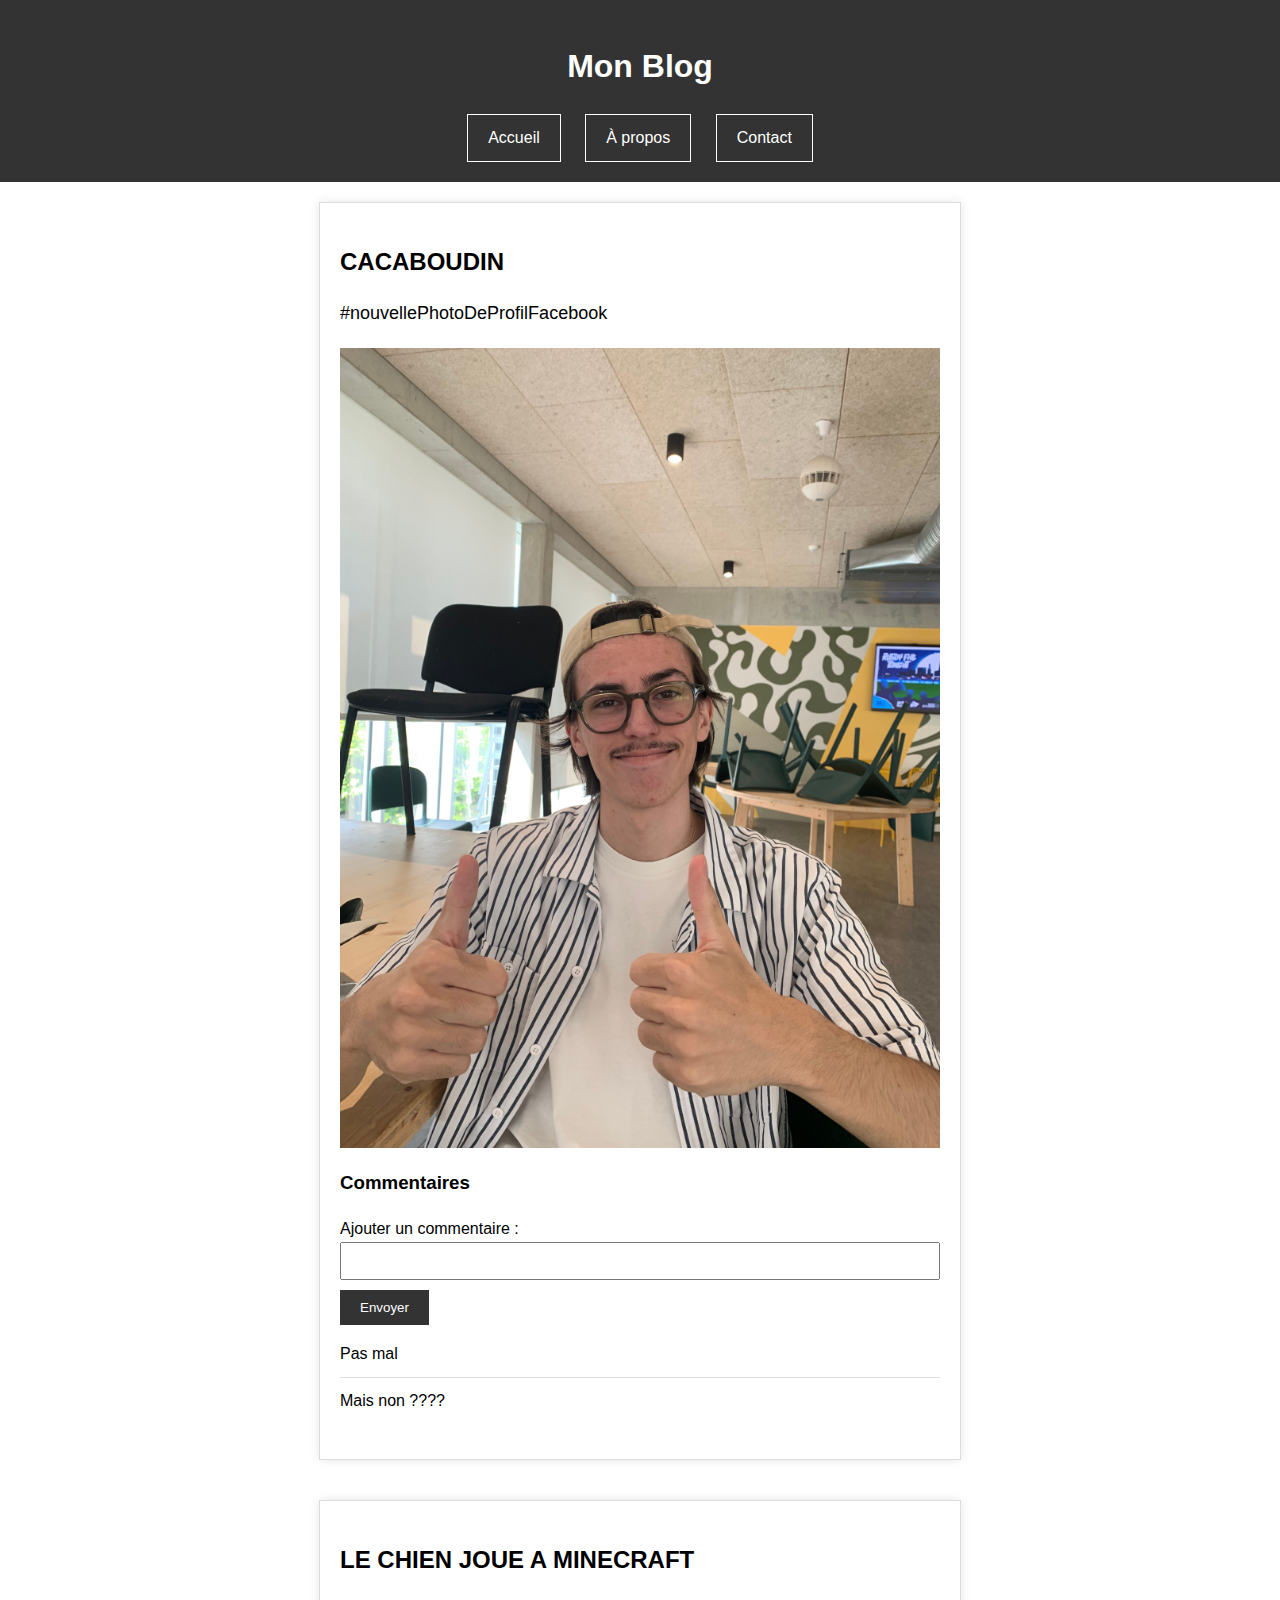
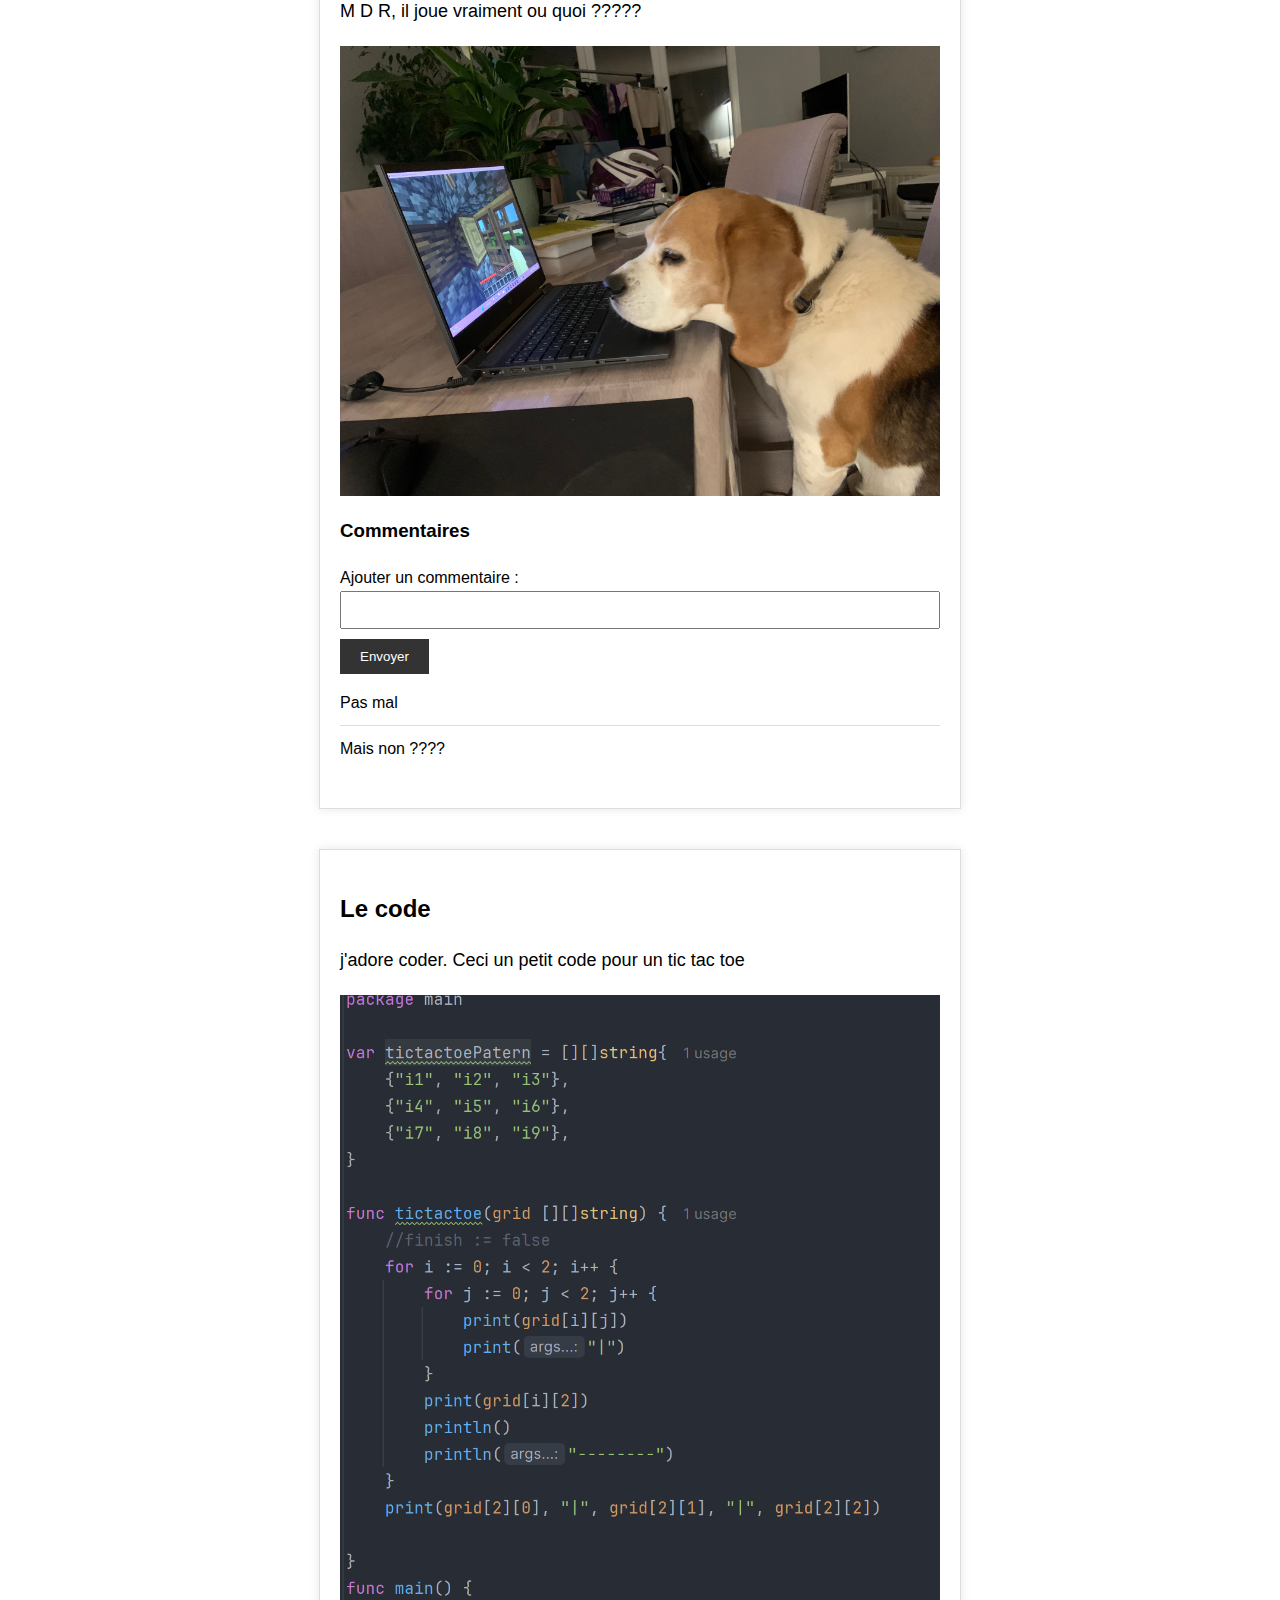
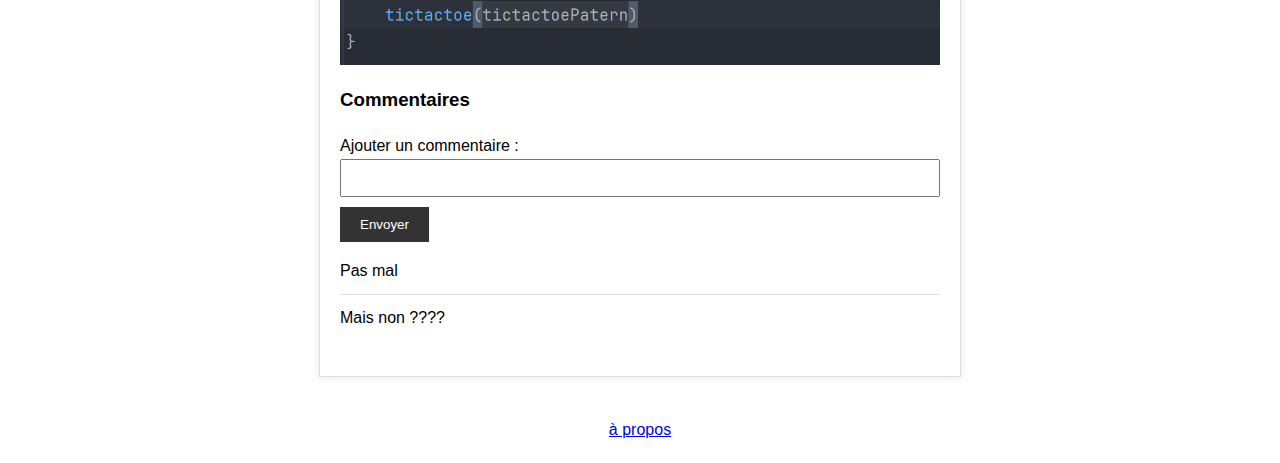
==== index.html @ 56d79450 "test" ====
<!DOCTYPE html>
<html lang="fr">
<head>
    <meta charset="UTF-8">
    <meta name="viewport" content="width=device-width, initial-scale=1.0">
    <title>Mon Blog</title>
    <link rel="stylesheet" href="static/index.css">
</head>
<body>
<header>
    <h1>Mon Blog</h1>
    <nav>
        <a href="index.html">Accueil</a>
        <a href="about.html">À propos</a>
        <a href="#contact">Contact</a>
    </nav>
</header>
<main>
    <article>
        <h2>CACABOUDIN</h2>
        <p>#nouvellePhotoDeProfilFacebook</p>
        <img src="img/edgar_amadou.png" alt="photo d'edgar andré avec les pouces en l'air">
        <section class="comments">
            <h3>Commentaires</h3>
            <form>
                <label for="commentaire1">Ajouter un commentaire :</label>
                <input type="text" id="commentaire1" aria-label="Ajouter un commentaire">
                <button type="submit">Envoyer</button>
            </form>
            <ul id="comments1">
                <li>Pas mal</li>
                <li>Mais non ????</li>
            </ul>
        </section>
    </article>

    <article>
        <h2>LE CHIEN JOUE A MINECRAFT</h2>
        <p>M D R, il joue vraiment ou quoi ?????</p>
        <img src="img/Happy_dog.png" alt="Happy joue A minecraft M D R">
        <section class="comments">
            <h3>Commentaires</h3>
            <form>
                <label for="commentaire2">Ajouter un commentaire :</label>
                <input type="text" id="commentaire2" aria-label="Ajouter un commentaire">
                <button type="submit">Envoyer</button>
            </form>
            <ul id="comments2">
                <li>Pas mal</li>
                <li>Mais non ????</li>
            </ul>
        </section>
    </article>

    <article>
        <h2>Le code</h2>
        <p>j'adore coder. Ceci un petit code pour un tic tac toe</p>
        <img src="img/Capture%20d'écran%202023-09-28%20121037.png" alt="code tic tac toe">
        <section class="comments">
            <h3>Commentaires</h3>
            <form>
                <label for="commentaire3">Ajouter un commentaire :</label>
                <input type="text" id="commentaire3" aria-label="Ajouter un commentaire">
                <button type="submit">Envoyer</button>
            </form>
            <ul id="comments3">
                <li>Pas mal</li>
                <li>Mais non ????</li>
            </ul>
        </section>
    </article>

    <footer>
        <a href="/about">à propos</a>
    </footer>

</main>
</body>
</html>
---- static/index.css ----
/* Styles pour votre mise en page */
/* Assurez-vous d'ajouter des styles accessibles pour les éléments visuels et interactifs */
/* Cela inclut les couleurs, les contrastes, les tailles de police, les marges, etc. */
/* Veuillez noter que les styles ci-dessous ne sont qu'un exemple et doivent être adaptés selon vos besoins */

body {
    font-family: Arial, sans-serif;
    line-height: 1.6;
    margin: 0;
    padding: 0;
}

header {
    background-color: #333;
    color: #fff;
    padding: 20px;
    text-align: center;
}

nav a {
    display: inline-block;
    padding: 10px 20px;
    margin: 0 10px;
    color: #fff;
    text-decoration: none;
    border: 1px solid #fff;
}

nav a:hover {
    background-color: #fff;
    color: #333;
}

main {
    padding: 20px;
    display: flex;
    flex-direction: column;
    align-items: center; /* Centrer verticalement */
}

article {
    max-width: 600px; /* Limiter la largeur de l'article */
    margin-bottom: 40px;
    padding: 20px; /* Ajout de marge intérieure pour l'article */
    border: 1px solid #ddd; /* Ajout d'une bordure autour de l'article */
    box-shadow: 0 0 10px rgba(0, 0, 0, 0.1); /* Ajout d'une ombre autour de l'article */
}

h2 {
    font-size: 24px;
    margin-bottom: 10px;
}

p {
    font-size: 18px;
    margin-bottom: 20px;
}

img {
    max-width: 100%;
    height: auto;
    display: block;
    margin: 10px auto;
}

.comments {
    margin-top: 20px;
}

form {
    margin-bottom: 10px;
}

label {
    display: block;
}

input[type="text"] {
    width: calc(100% - 20px);
    padding: 8px;
    margin-bottom: 10px;
    font-size: 16px;
}

button {
    padding: 10px 20px;
    background-color: #333;
    color: #fff;
    border: none;
    cursor: pointer;
}

button:hover {
    background-color: #555;
}

ul {
    list-style: none;
    padding: 0;
}

li {
    margin-bottom: 10px;
    border-bottom: 1px solid #ddd;
    padding-bottom: 10px;
}

li:last-child {
    border-bottom: none;
}
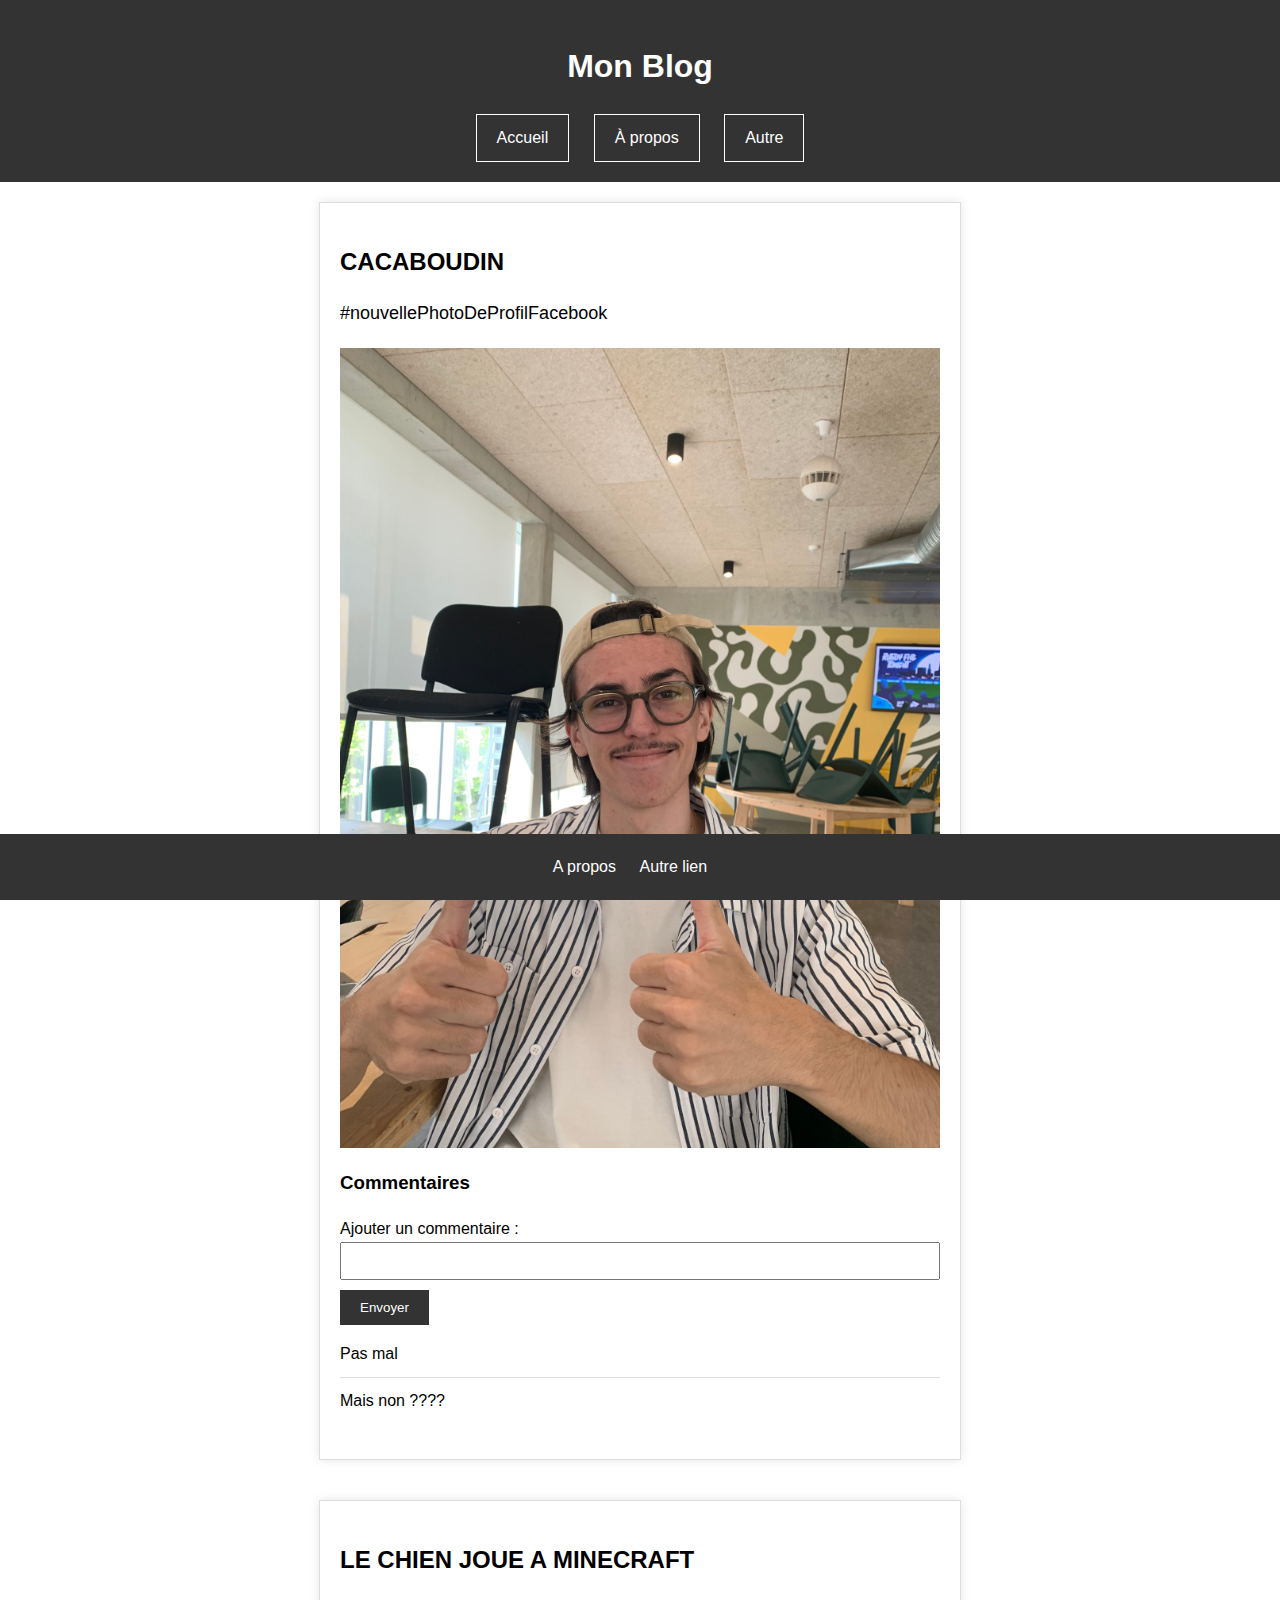
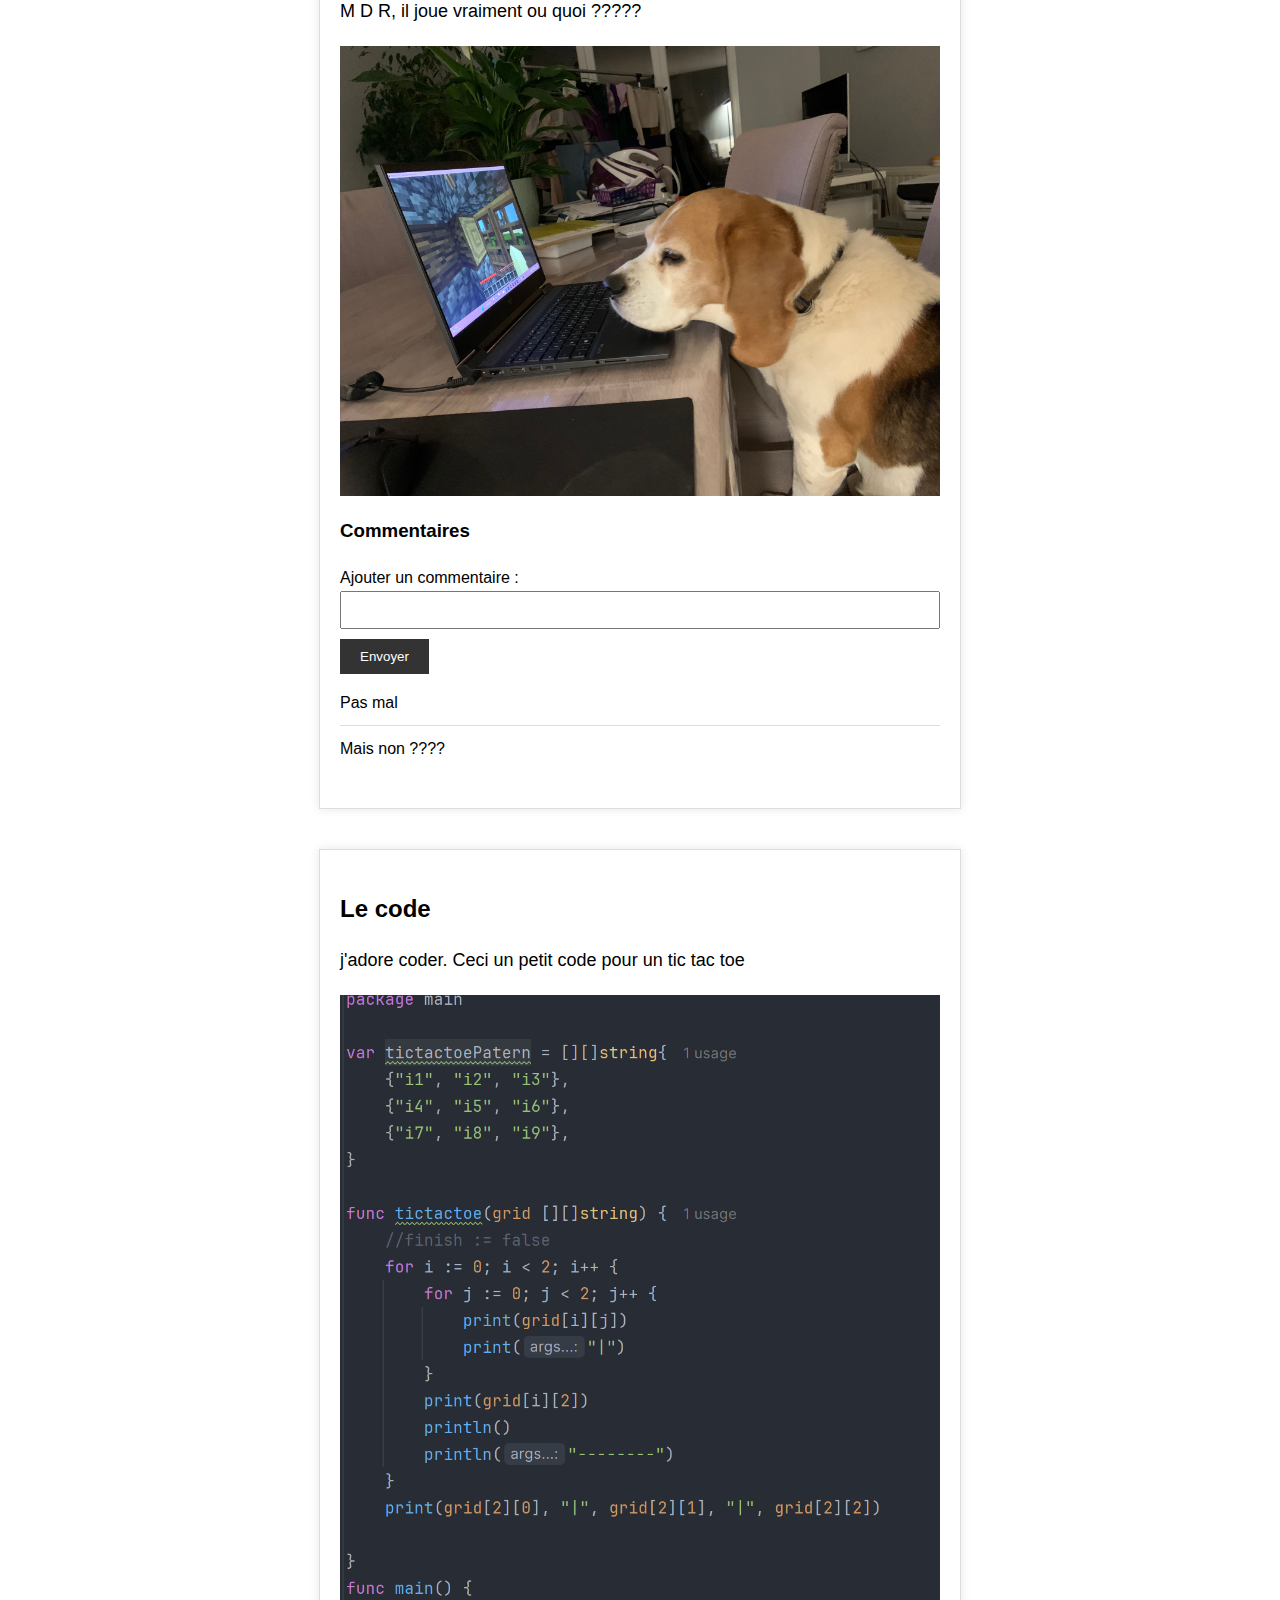
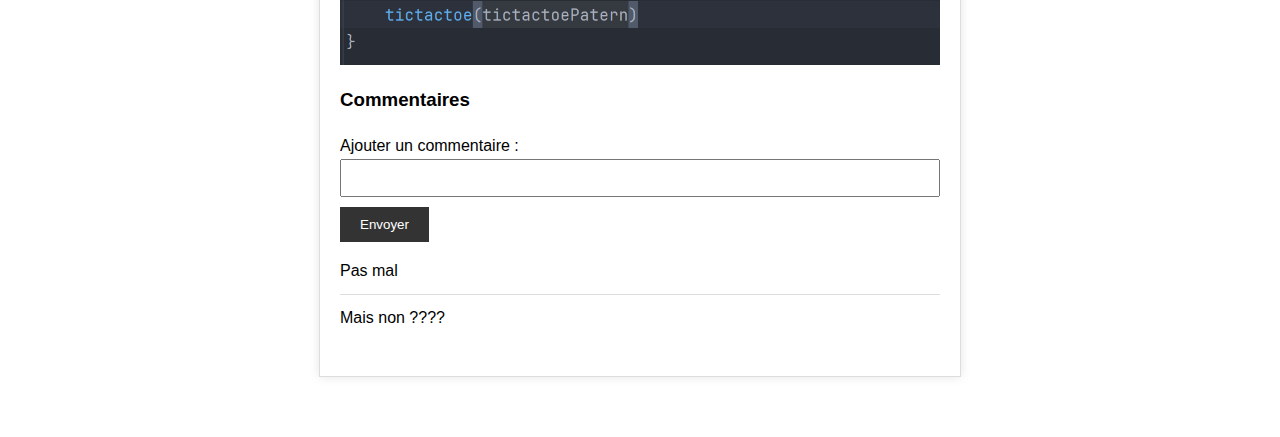
==== commit 2fde1d81: "finish" ====
--- a/index.html
+++ b/index.html
@@ -10,9 +10,9 @@
 <header>
     <h1>Mon Blog</h1>
     <nav>
-        <a href="index.html">Accueil</a>
-        <a href="about.html">À propos</a>
-        <a href="#contact">Contact</a>
+        <a href="/">Accueil</a>
+        <a href="/about">À propos</a>
+        <a href="/other">Autre</a>
     </nav>
 </header>
 <main>
@@ -71,7 +71,8 @@
     </article>
 
     <footer>
-        <a href="/about">à propos</a>
+        <a href="/about">A propos</a>
+        <a href="/other">Autre lien</a> <!-- Nouveau lien vers /other -->
     </footer>
 
 </main>
--- a/static/index.css
+++ b/static/index.css
@@ -108,3 +108,22 @@
 li:last-child {
     border-bottom: none;
 }
+footer {
+    background-color: #333;
+    color: white;
+    padding: 20px;
+    text-align: center;
+    position: fixed;
+    bottom: 0;
+    width: 100%;
+}
+
+footer a {
+    color: #fff;
+    text-decoration: none;
+    margin-right: 20px;
+}
+
+footer a:hover {
+    text-decoration: underline;
+}
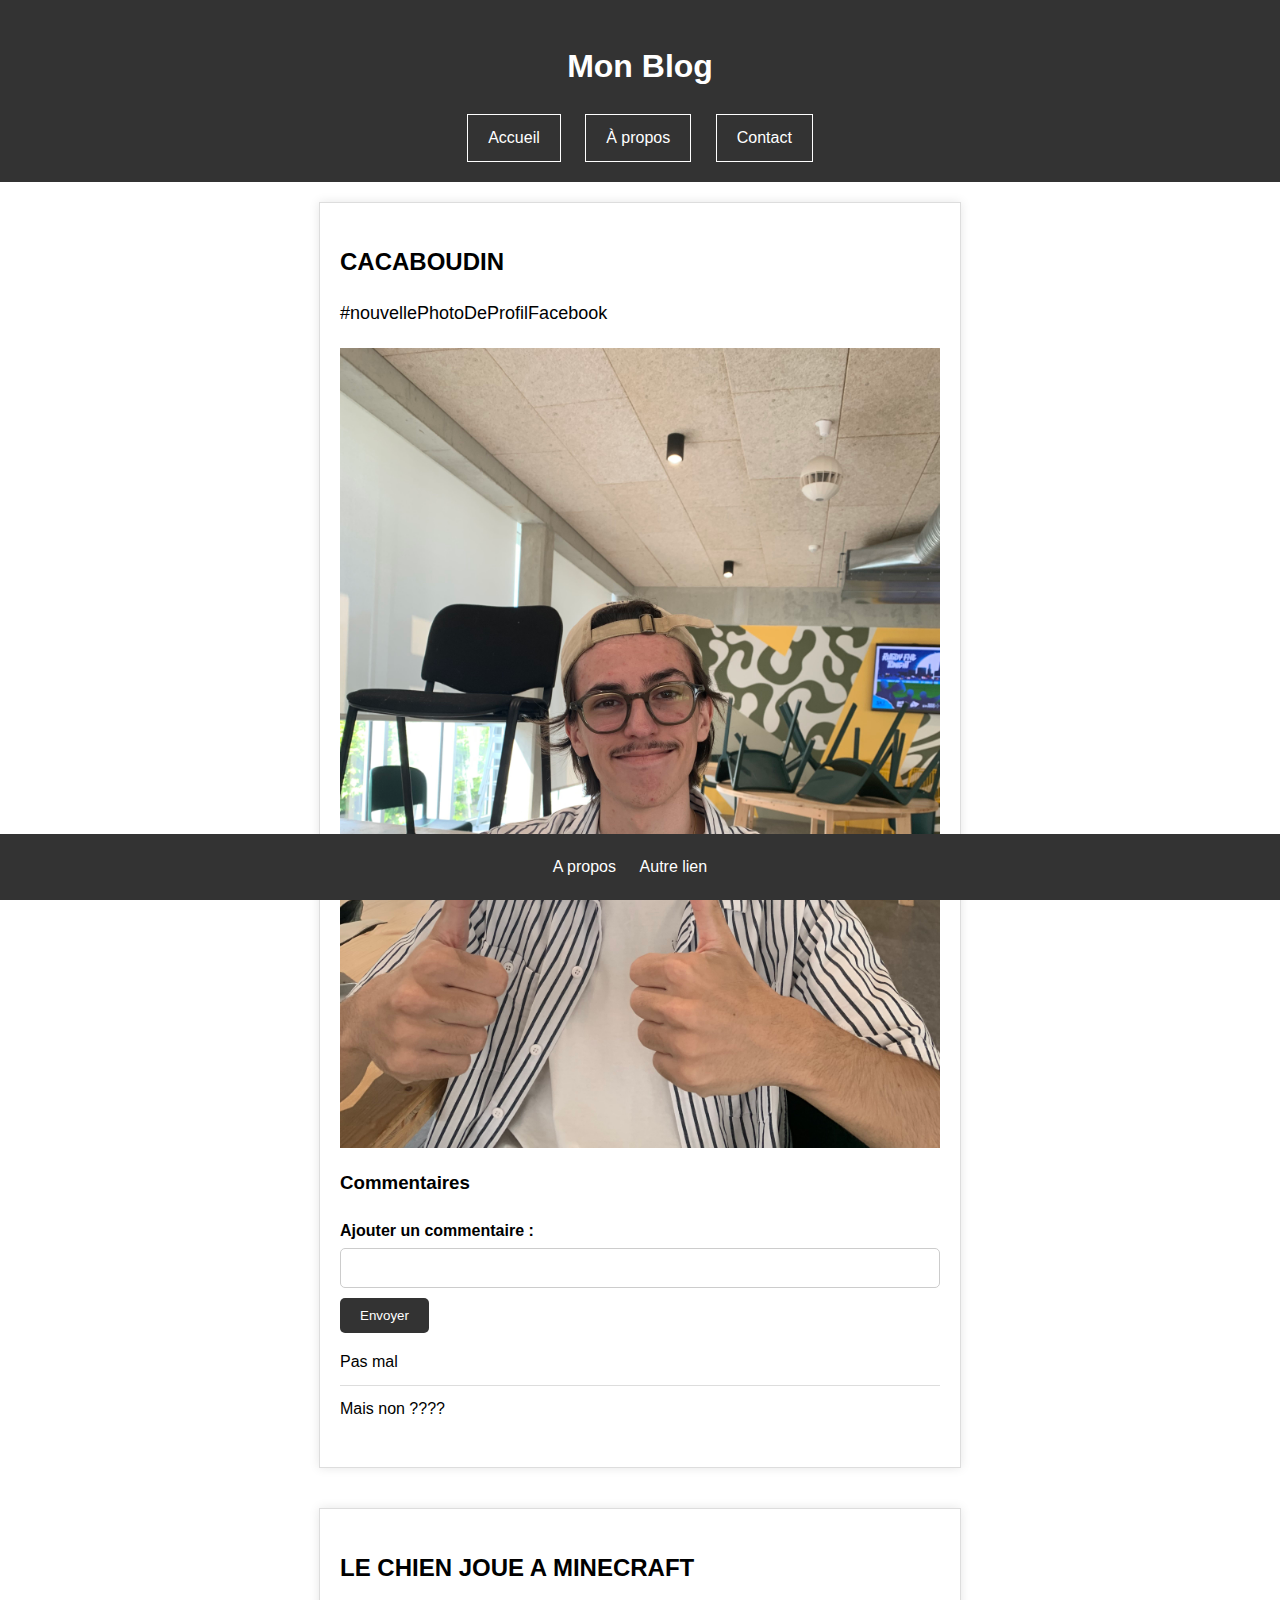
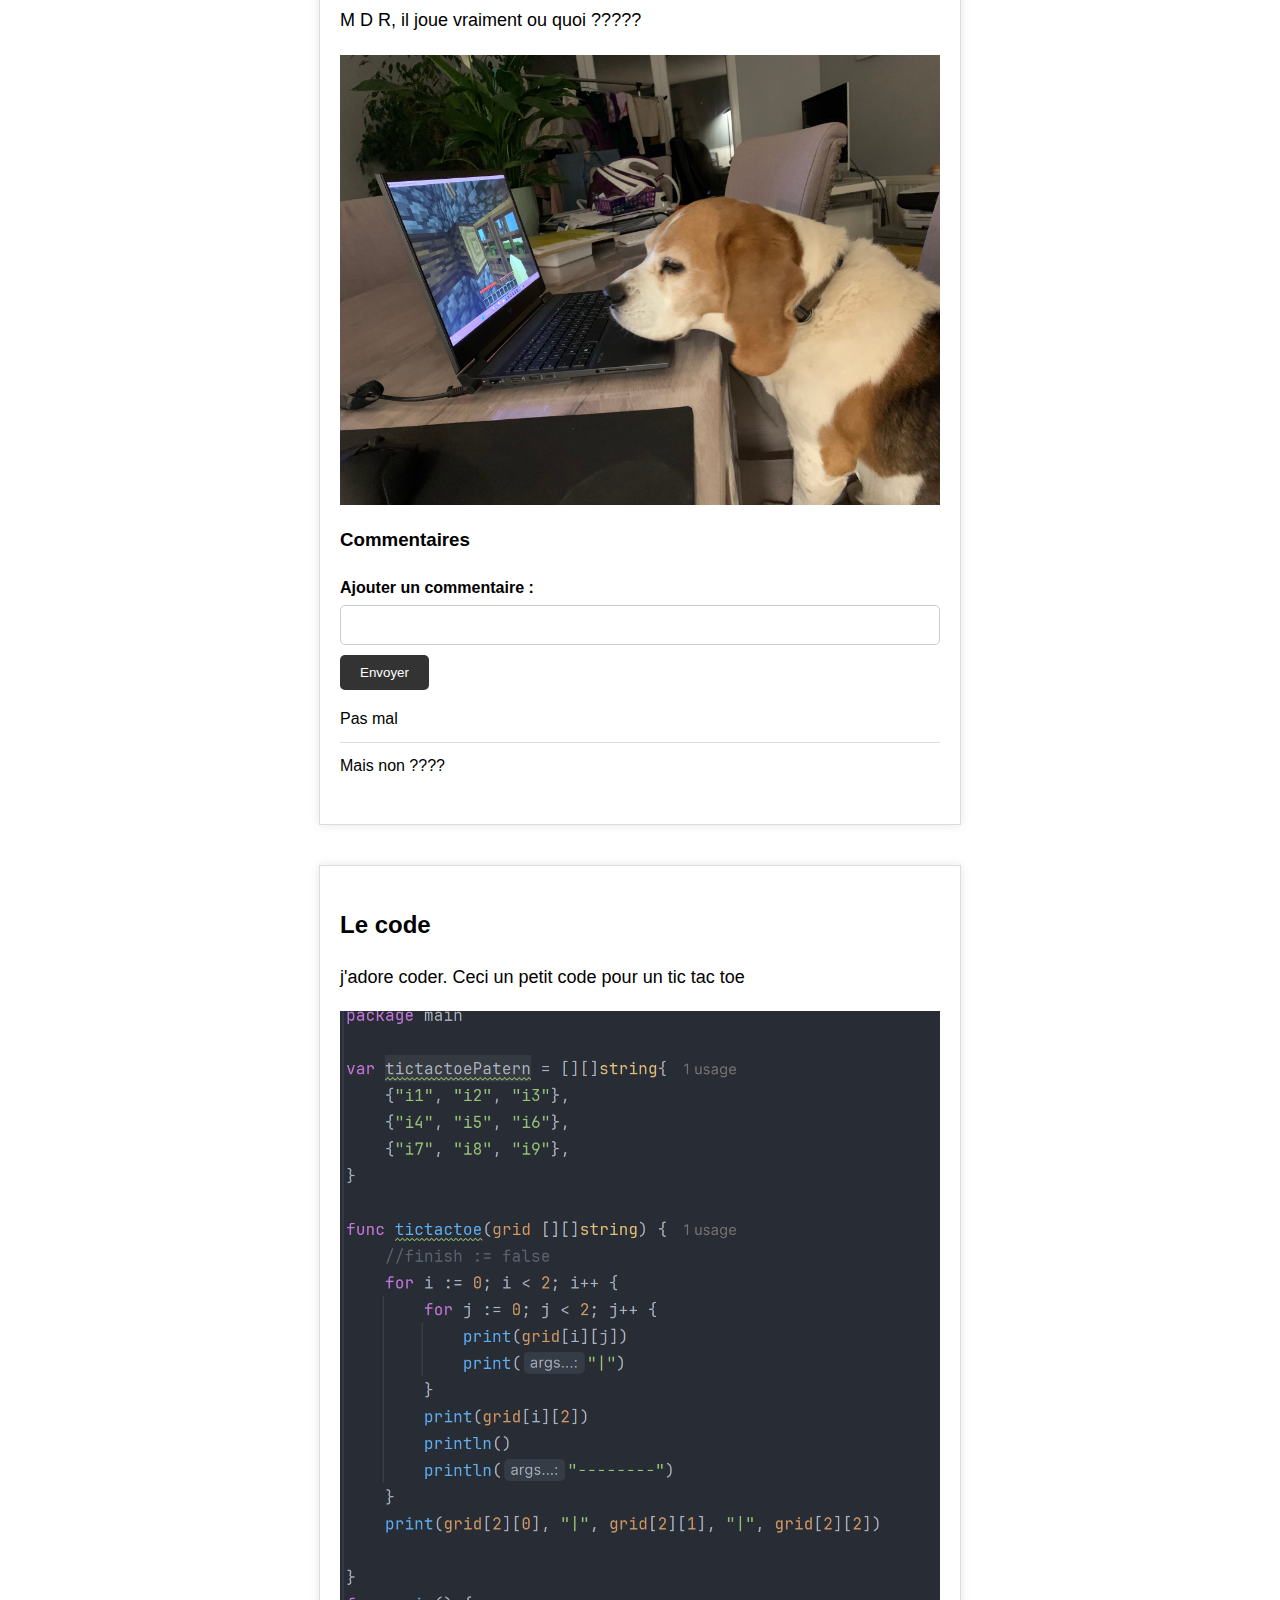
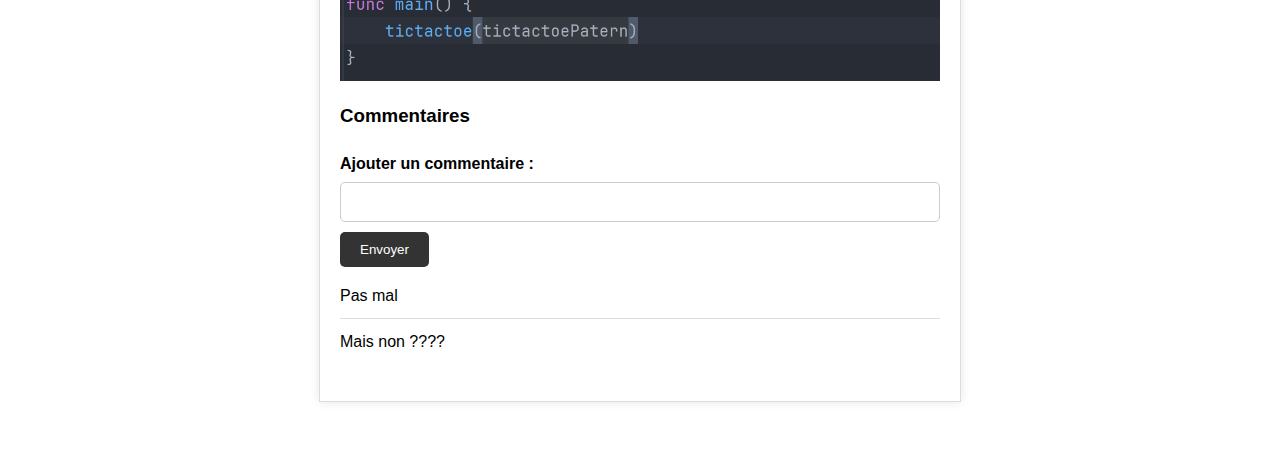
==== commit 9df2e830: "finish" ====
--- a/index.html
+++ b/index.html
@@ -12,7 +12,7 @@
     <nav>
         <a href="/">Accueil</a>
         <a href="/about">À propos</a>
-        <a href="/other">Autre</a>
+        <a href="/other">Contact</a>
     </nav>
 </header>
 <main>
--- a/static/index.css
+++ b/static/index.css
@@ -127,3 +127,48 @@
 footer a:hover {
     text-decoration: underline;
 }
+
+form {
+    margin-top: 20px;
+}
+
+label {
+    display: block;
+    margin-bottom: 5px;
+    font-weight: bold;
+}
+
+input[type="text"],
+input[type="email"],
+textarea {
+    width: 100%;
+    padding: 10px;
+    margin-bottom: 10px;
+    border: 1px solid #ccc;
+    border-radius: 5px;
+    box-sizing: border-box; /* pour inclure le padding dans la largeur */
+}
+
+textarea {
+    resize: vertical;
+}
+
+button[type="submit"] {
+    background-color: #333;
+    color: white;
+    padding: 10px 20px;
+    border: none;
+    border-radius: 5px;
+    cursor: pointer;
+}
+
+button[type="submit"]:hover {
+    background-color: #555;
+}
+
+.transcription-section {
+    border: 2px solid #ccc;
+    border-radius: 5px;
+    padding: 20px;
+    margin-top: 20px;
+}